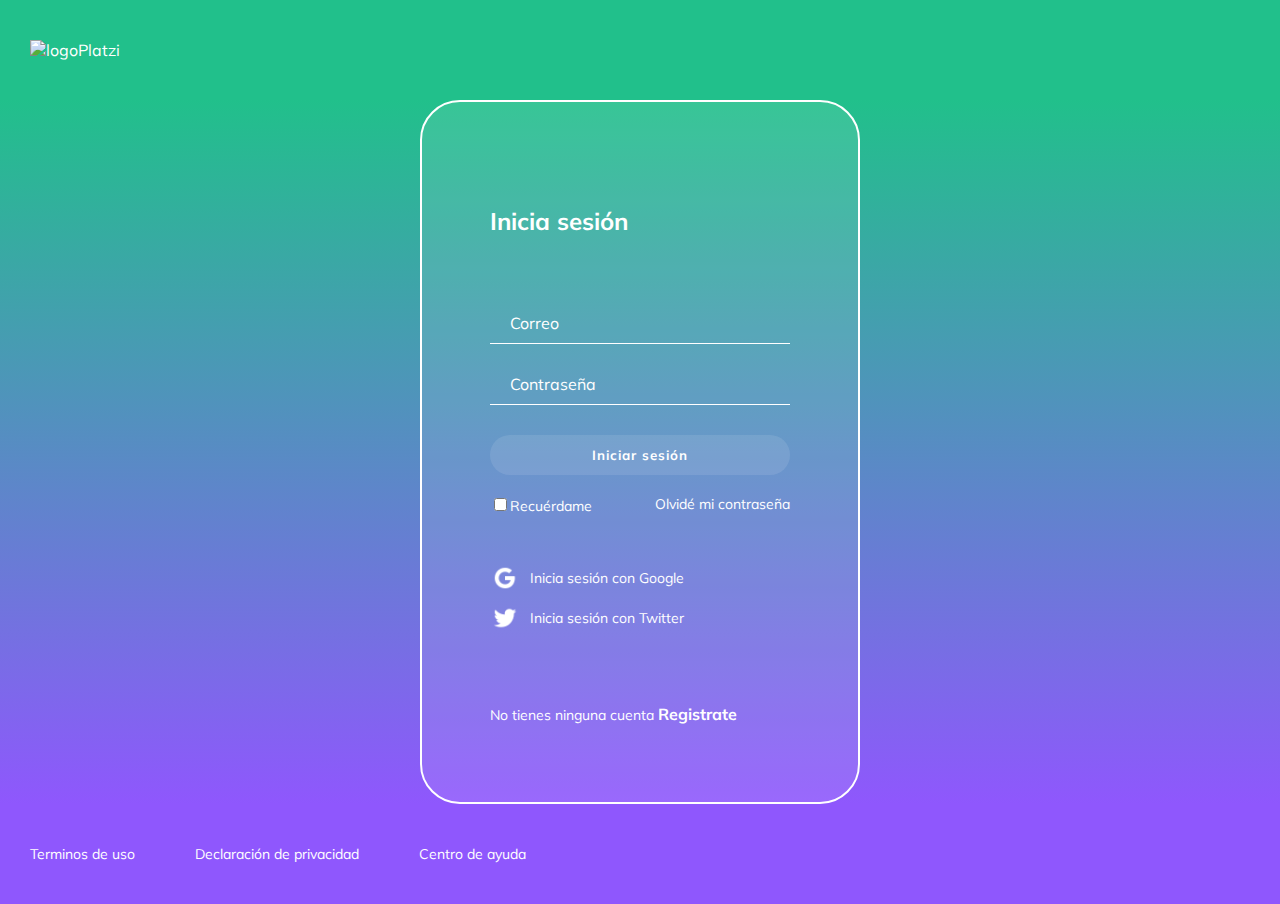
==== Iniciar-sesion/iniciar-sesion.html @ 4e85abba "page not found and ordering files" ====
<!DOCTYPE html>
<html lang="en">

<head>
    <meta charset="UTF-8">
    <meta name="viewport" content="width=device-width, initial-scale=1.0">
    <meta http-equiv="X-UA-Compatible" content="ie=edge">
    <link href="https://fonts.googleapis.com/css?family=Muli&display=swap" rel="stylesheet">
    <title>Document</title>

    <style>
        body {
            margin: 0;
            font-family: 'Muli', sans-serif;
        }

        .header {
            background-color: #21c08b;
            color: white;
            display: flex;
            height: 100px;
            align-items: center;
            justify-content: space-between;
            top: 0px;
        }

        .header img {
            margin-left: 30px;
            width: 200px;
        }

        .login {
            background: linear-gradient(#21c08b, #8F57FD);
            display: flex;
            align-content: center;
            justify-content: center;
            padding: 0px 30px;
            min-height: calc(100vh - 200px);
        }

        .login__container {
            background-color: rgba(255, 255, 255, 0.1);
            border: 2px solid white;
            border-radius: 40px;
            padding: 60px 68px 40px;
            color: white;
            min-height: 600px;
            width: 300px;
            display: flex;
            flex-direction: column;
            justify-content: space-around;
        }

        .login__container--form {
            display: flex;
            flex-direction: column;
        }

        .login__container--form label {
            font-size: 14px;
        }

        .login__container--remember-me {
            color: white;
            display: flex;
            justify-content: space-between;
            margin-top: 10px;
        }

        .login__container--remember-me a {
            font-size: 14px;
            color: white;
            text-decoration: none;
        }

        .login__container--remember-me a:hover {
            text-decoration: underline;
        }

        .login__container--social-media>div {
            display: flex;
            align-items: center;
            font-size: 14px;
            margin-bottom: 10px;
        }

        .login__container--social-media>div>img {
            width: 30px;
            margin-right: 10px;
        }

        .login__container--register {
            font-size: 14px;

        }

        .login__container--register a {
            font-size: 16px;
            text-decoration: none;
            color: white;
            font-weight: bold;
            font-family: 'Muli', sans-serif;
        }

        .login__container--register a:hover {
            text-decoration: underline;
        }

        .input {
            background-color: transparent;
            outline: none;
            border-top: 0;
            border-right: 0;
            border-left: 0;
            border-bottom: 1px solid white;
            height: 40px;
            font-family: 'Muli', sans-serif;
            font-size: 16px;
            margin-bottom: 20px;
            padding: 0 20px;
        }

        .button {
            background-color: rgba(255, 255, 255, 0.1);
            height: 40px;
            color: white;
            border-radius: 60px;
            border: none;
            font-family: 'Muli', sans-serif;
            cursor: pointer;
            font-weight: bold;
            letter-spacing: 1px;
            margin: 10px 0;
        }

        ::placeholder {
            color: white;
        }

        .footer {
            background-color: #8F57FD;
            display: flex;
            align-items: center;
            height: 100px;
            width: 100%;
            justify-content: left;
        }

        .footer a {
            text-decoration: none;
            color: white;
            padding-right: 30px;
            font-size: 14px;
            padding-left: 30px;
        }

        .footer a:hover {
            text-decoration: underline;
        }

        @media only screen and (max-width: 600px) {
            .login__container {
                background-color: transparent;
                border: none;
                padding: 0;
                width: 100%;
            }
            .footer {
                flex-direction: column;
                align-items: flex-start;
            }
        }
    </style>

</head>

<body>
    <header class="header">
        <img src="../imgs/logoplatzi.png" alt="logoPlatzi">
    </header>
    <section class="login">
        <section class="login__container">
            <h2>Inicia sesión</h2>
            <form class="login__container--form">
                <input class="input" type="text" placeholder="Correo">
                <input class="input" type="password" placeholder="Contraseña">
                <button class="button">Iniciar sesión</button>

                <div class="login__container--remember-me">
                    <label>
                        <input type="checkbox" id="cbox1" name="" value="checkboxx">Recuérdame
                    </label>
                    <a href="#">Olvidé mi contraseña</a>
                </div>
            </form>
            <section class="login__container--social-media">
                <div> <img src="../imgs/google-icon.png" alt="Google">Inicia sesión con Google</div>
                <div> <img src="../imgs/twitter-icon.png" alt="Twitter">Inicia sesión con Twitter</div>
            </section>
            <p class="login__container--register">No tienes ninguna cuenta <a href=""> Registrate </a></p>
        </section>
    </section>
    <footer class="footer">
        <a href=""> Terminos de uso </a>
        <a href=""> Declaración de privacidad </a>
        <a href=""> Centro de ayuda </a>
    </footer>
</body>

</html>
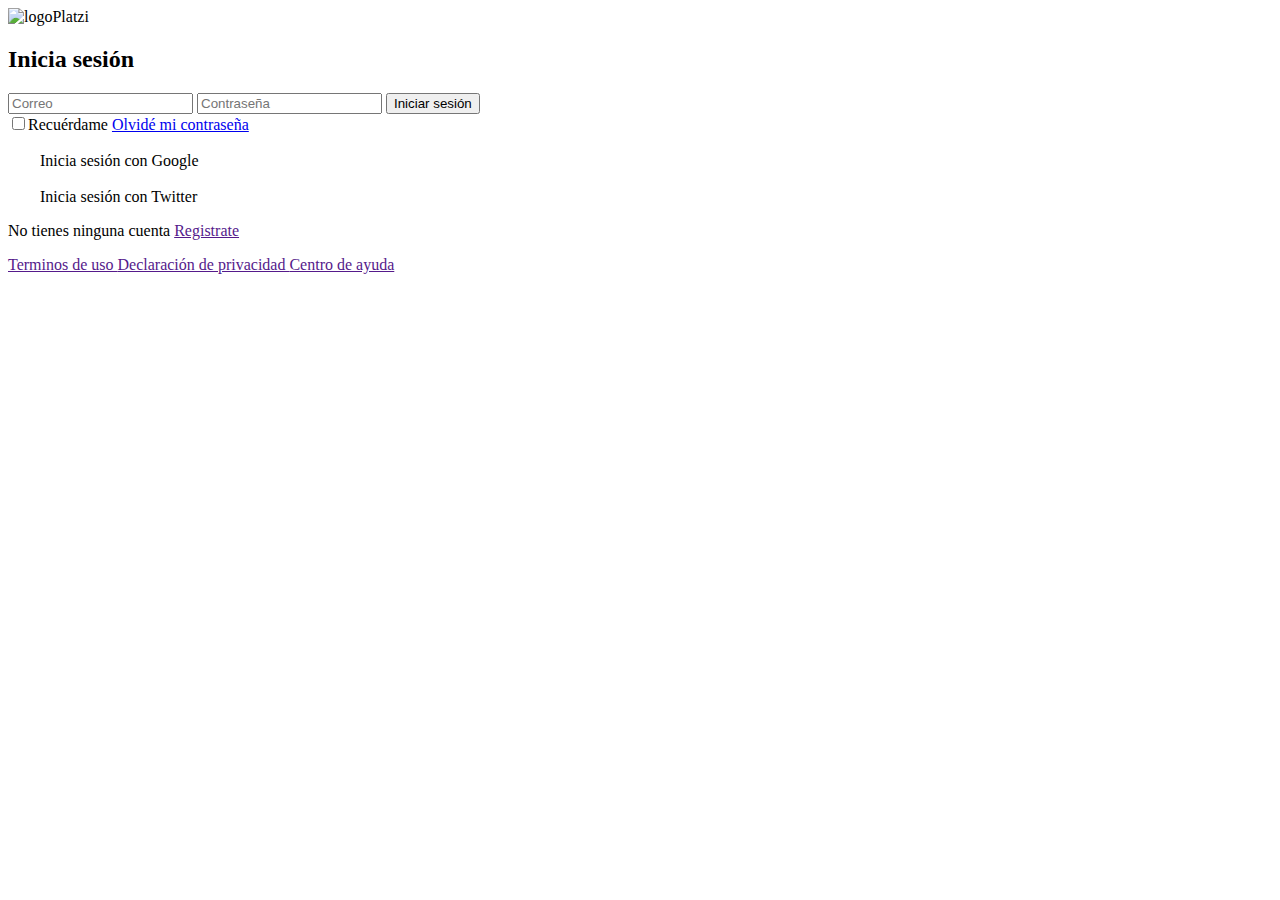
==== commit 4dc86e9d: "añadiendo bases de accesibilidad" ====
--- a/Iniciar-sesion/iniciar-sesion.html
+++ b/Iniciar-sesion/iniciar-sesion.html
@@ -6,184 +6,20 @@
     <meta name="viewport" content="width=device-width, initial-scale=1.0">
     <meta http-equiv="X-UA-Compatible" content="ie=edge">
     <link href="https://fonts.googleapis.com/css?family=Muli&display=swap" rel="stylesheet">
+    <link rel="stylesheet" type="text/css" href="style-inicio-sesion.css">
     <title>Document</title>
-
-    <style>
-        body {
-            margin: 0;
-            font-family: 'Muli', sans-serif;
-        }
-
-        .header {
-            background-color: #21c08b;
-            color: white;
-            display: flex;
-            height: 100px;
-            align-items: center;
-            justify-content: space-between;
-            top: 0px;
-        }
-
-        .header img {
-            margin-left: 30px;
-            width: 200px;
-        }
-
-        .login {
-            background: linear-gradient(#21c08b, #8F57FD);
-            display: flex;
-            align-content: center;
-            justify-content: center;
-            padding: 0px 30px;
-            min-height: calc(100vh - 200px);
-        }
-
-        .login__container {
-            background-color: rgba(255, 255, 255, 0.1);
-            border: 2px solid white;
-            border-radius: 40px;
-            padding: 60px 68px 40px;
-            color: white;
-            min-height: 600px;
-            width: 300px;
-            display: flex;
-            flex-direction: column;
-            justify-content: space-around;
-        }
-
-        .login__container--form {
-            display: flex;
-            flex-direction: column;
-        }
-
-        .login__container--form label {
-            font-size: 14px;
-        }
-
-        .login__container--remember-me {
-            color: white;
-            display: flex;
-            justify-content: space-between;
-            margin-top: 10px;
-        }
-
-        .login__container--remember-me a {
-            font-size: 14px;
-            color: white;
-            text-decoration: none;
-        }
-
-        .login__container--remember-me a:hover {
-            text-decoration: underline;
-        }
-
-        .login__container--social-media>div {
-            display: flex;
-            align-items: center;
-            font-size: 14px;
-            margin-bottom: 10px;
-        }
-
-        .login__container--social-media>div>img {
-            width: 30px;
-            margin-right: 10px;
-        }
-
-        .login__container--register {
-            font-size: 14px;
-
-        }
-
-        .login__container--register a {
-            font-size: 16px;
-            text-decoration: none;
-            color: white;
-            font-weight: bold;
-            font-family: 'Muli', sans-serif;
-        }
-
-        .login__container--register a:hover {
-            text-decoration: underline;
-        }
-
-        .input {
-            background-color: transparent;
-            outline: none;
-            border-top: 0;
-            border-right: 0;
-            border-left: 0;
-            border-bottom: 1px solid white;
-            height: 40px;
-            font-family: 'Muli', sans-serif;
-            font-size: 16px;
-            margin-bottom: 20px;
-            padding: 0 20px;
-        }
-
-        .button {
-            background-color: rgba(255, 255, 255, 0.1);
-            height: 40px;
-            color: white;
-            border-radius: 60px;
-            border: none;
-            font-family: 'Muli', sans-serif;
-            cursor: pointer;
-            font-weight: bold;
-            letter-spacing: 1px;
-            margin: 10px 0;
-        }
-
-        ::placeholder {
-            color: white;
-        }
-
-        .footer {
-            background-color: #8F57FD;
-            display: flex;
-            align-items: center;
-            height: 100px;
-            width: 100%;
-            justify-content: left;
-        }
-
-        .footer a {
-            text-decoration: none;
-            color: white;
-            padding-right: 30px;
-            font-size: 14px;
-            padding-left: 30px;
-        }
-
-        .footer a:hover {
-            text-decoration: underline;
-        }
-
-        @media only screen and (max-width: 600px) {
-            .login__container {
-                background-color: transparent;
-                border: none;
-                padding: 0;
-                width: 100%;
-            }
-            .footer {
-                flex-direction: column;
-                align-items: flex-start;
-            }
-        }
-    </style>
-
 </head>
 
 <body>
     <header class="header">
-        <img src="../imgs/logoplatzi.png" alt="logoPlatzi">
+        <img tabindex="0" src="../imgs/logoplatzi.png" alt="logoPlatzi">
     </header>
     <section class="login">
         <section class="login__container">
-            <h2>Inicia sesión</h2>
+            <h2 tabindex="0">Inicia sesión</h2>
             <form class="login__container--form">
-                <input class="input" type="text" placeholder="Correo">
-                <input class="input" type="password" placeholder="Contraseña">
+                <input aria-label="correo" class="input" type="text" placeholder="Correo">
+                <input aria-label="contraseña" class="input" type="password" placeholder="Contraseña">
                 <button class="button">Iniciar sesión</button>
 
                 <div class="login__container--remember-me">
